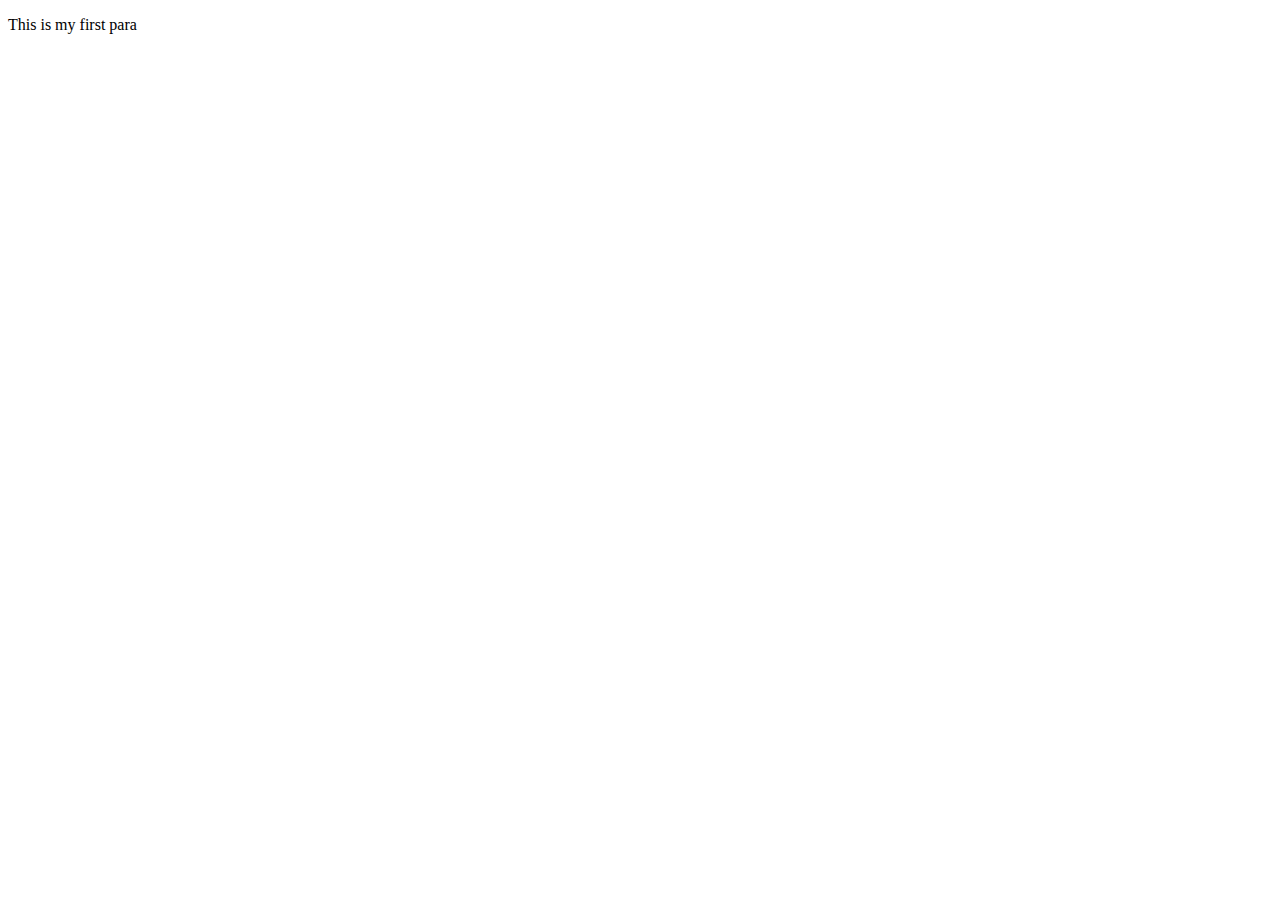
==== LEVEL-1/TASK-2/index.html @ 6a71dd06 "Update index.html" ====
<!DOCTYPE html>
<html lang="en">
<head>
    <meta charset="UTF-8">
    <meta name="viewport" content="width=device-width, initial-scale=1.0">
    <title>Document</title>
</head>
<body>

    <p>This is my first para</p>
    
</body>
</html>
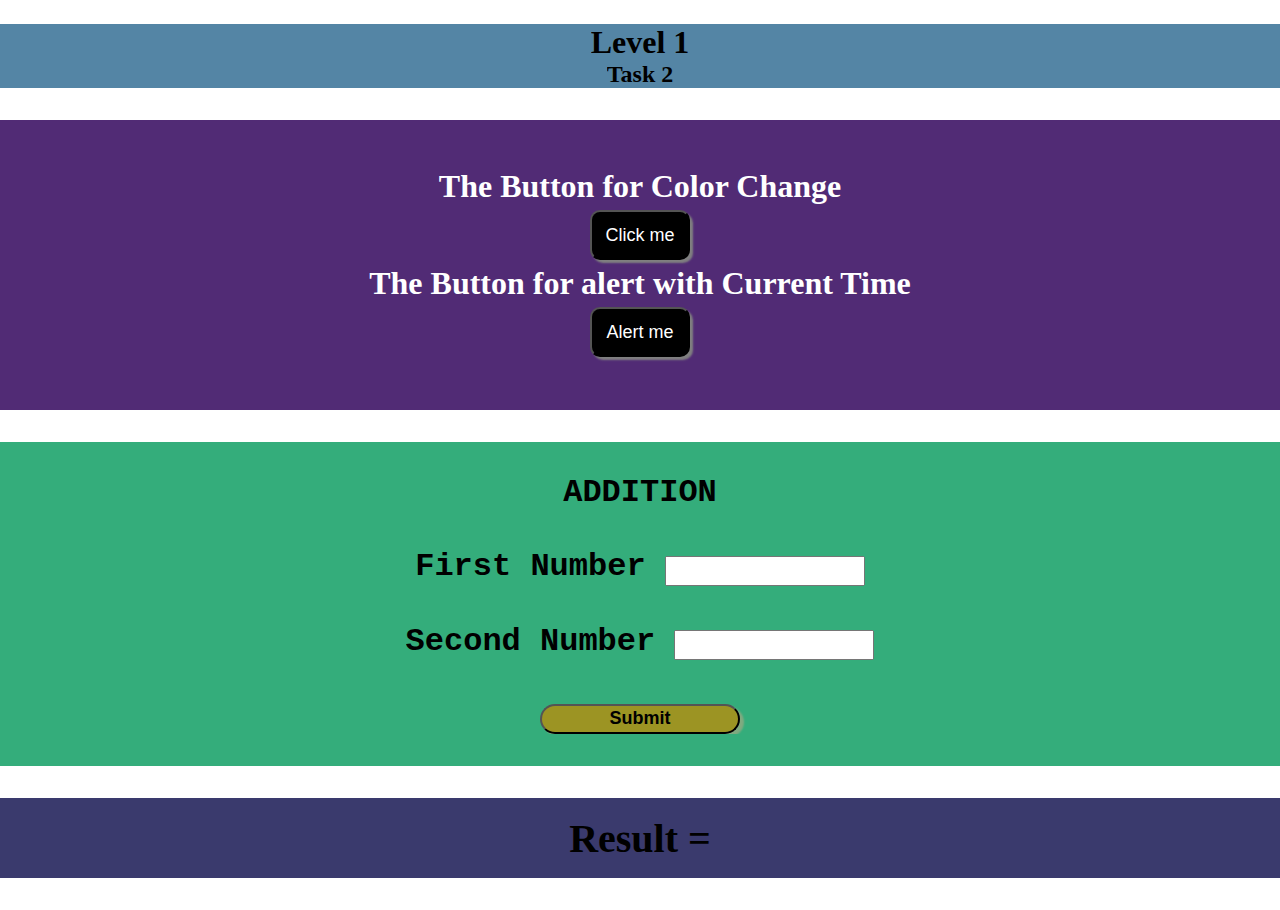
==== commit 1c43a40b: "Commit" ====
--- a/LEVEL-1/TASK-2/index.html
+++ b/LEVEL-1/TASK-2/index.html
@@ -3,11 +3,135 @@
 <head>
     <meta charset="UTF-8">
     <meta name="viewport" content="width=device-width, initial-scale=1.0">
-    <title>Document</title>
+    <title>Task2</title>
+    <style>
+        *{
+            box-sizing: border-box;
+            padding: 0;
+            margin: 0;
+            overflow-x: hidden;
+        }
+        .heading{
+            margin-top: 1.5rem;
+            height: auto;
+            width: 100%;
+            background-color: rgb(84, 133, 165);
+            display: flex;
+            align-items: center;
+            justify-content: center;
+            flex-direction: column;
+        }
+        .functions{
+            margin-top: 2rem;
+            height: auto;
+            width: 100%;
+            background-color: rgb(81, 43, 117);
+            color: white;
+            padding: 3rem;
+        }
+        .content1{
+            text-align: center;
+        }
+        .color_changing p{
+            font-size: xx-large;
+            font-weight: bold;
+        }
+        .time p{
+            font-size: xx-large;
+            font-weight: bold;
+        }
+        .clicker1, .clicker2{
+            color: rgb(255, 255, 255);
+            background-color: rgb(0, 0, 0);
+            padding: 10px;
+            margin: 5px;
+            border-radius: 10px;
+            height: 50px;
+            width: 100px;
+            font-size: large;
+            box-shadow: 3px 3px 2px gray;
+        }
+        #sec{
+            margin-top: 2rem;
+            margin-bottom: 2rem;
+            width: 100%;
+            height: auto;
+            display: flex;
+            align-items: center;
+            justify-content: center;
+            padding: 2rem;
+            font-size: 2rem;
+            font-weight: bold;
+            color: black;
+            background-color: rgb(52, 173, 123);
+            font-family: "Courier New", Courier, monospace;
+            text-align: center;
+        }
+        .Result{
+            text-align: center;
+            width: 100%;
+            height: 80px;
+            background-color: rgb(58, 58, 109);
+            margin-top: 2rem;
+            margin-bottom: 2rem;
+            display: flex;
+            justify-content: center;
+            align-items: center;
+            font-size: 2.5rem;
+            font-weight: bold;
+        }
+        .clicker{
+            height: 50px;
+            width: 200px;
+            font-size: large;
+            font-weight: bold;
+            background-color: rgb(156, 148, 35);
+            border-radius: 1.1rem;
+            box-shadow: 4px 3px 2px rgb(128, 170, 128);
+        }
+        .calculator input{
+            height: 30px;
+            width: 200px;
+        }
+    </style>
 </head>
+
 <body>
+    <div class="heading">
+        <h1>Level 1</h1>
+        <h2>Task 2</h2>
+    </div>
 
-    <p>This is my first para</p>
-    
+    <div class="functions">
+        <div class="content1">
+            <div class="color_changing">
+                <p>The Button for Color Change</p>
+                <button class="clicker1">Click me</button>
+            </div>
+        
+            <div class="time">
+                <p>The Button for alert with Current Time</p>
+                <button class="clicker2">Alert me</button>
+            </div>
+        </div>
+    </div>
+
+    <section id="sec">
+        <form class="calculator">
+            <p>ADDITION</p><br>
+            <label for="first_number">First Number</label>
+            <input type="number" id="first_number"><br><br>
+            <label for="second_number">Second Number</label>
+            <input type="number" id="second_number"><br><br>
+            <input type="submit" class="clicker">
+        </form>
+    </section>
+
+    <div class="Result">
+        <p>Result =  </p>
+    </div>
+
+    <script src="index.js"></script>
 </body>
+
 </html>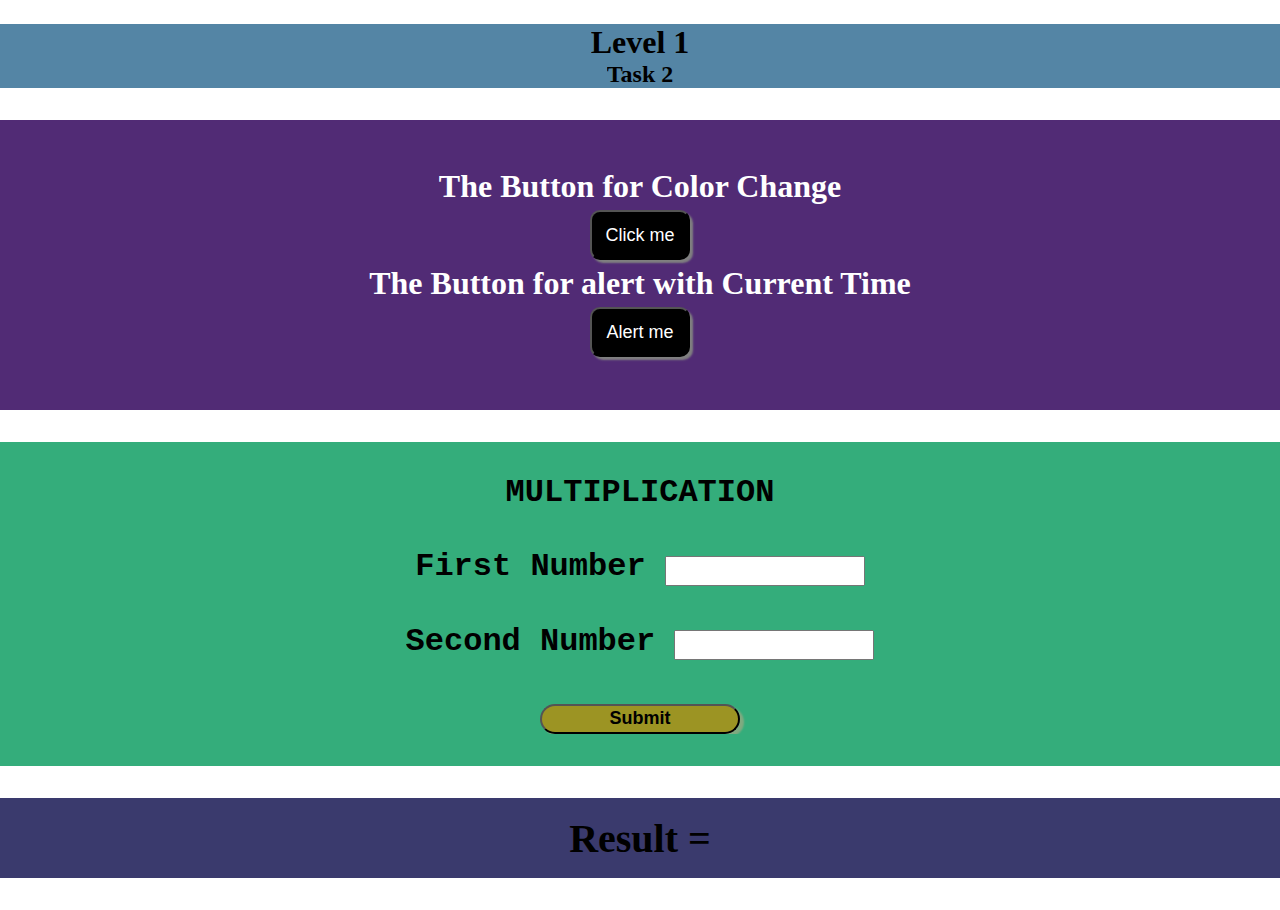
==== commit f2d309fd: "Commit" ====
--- a/LEVEL-1/TASK-2/index.html
+++ b/LEVEL-1/TASK-2/index.html
@@ -118,7 +118,7 @@
 
     <section id="sec">
         <form class="calculator">
-            <p>ADDITION</p><br>
+            <p>MULTIPLICATION</p><br>
             <label for="first_number">First Number</label>
             <input type="number" id="first_number"><br><br>
             <label for="second_number">Second Number</label>
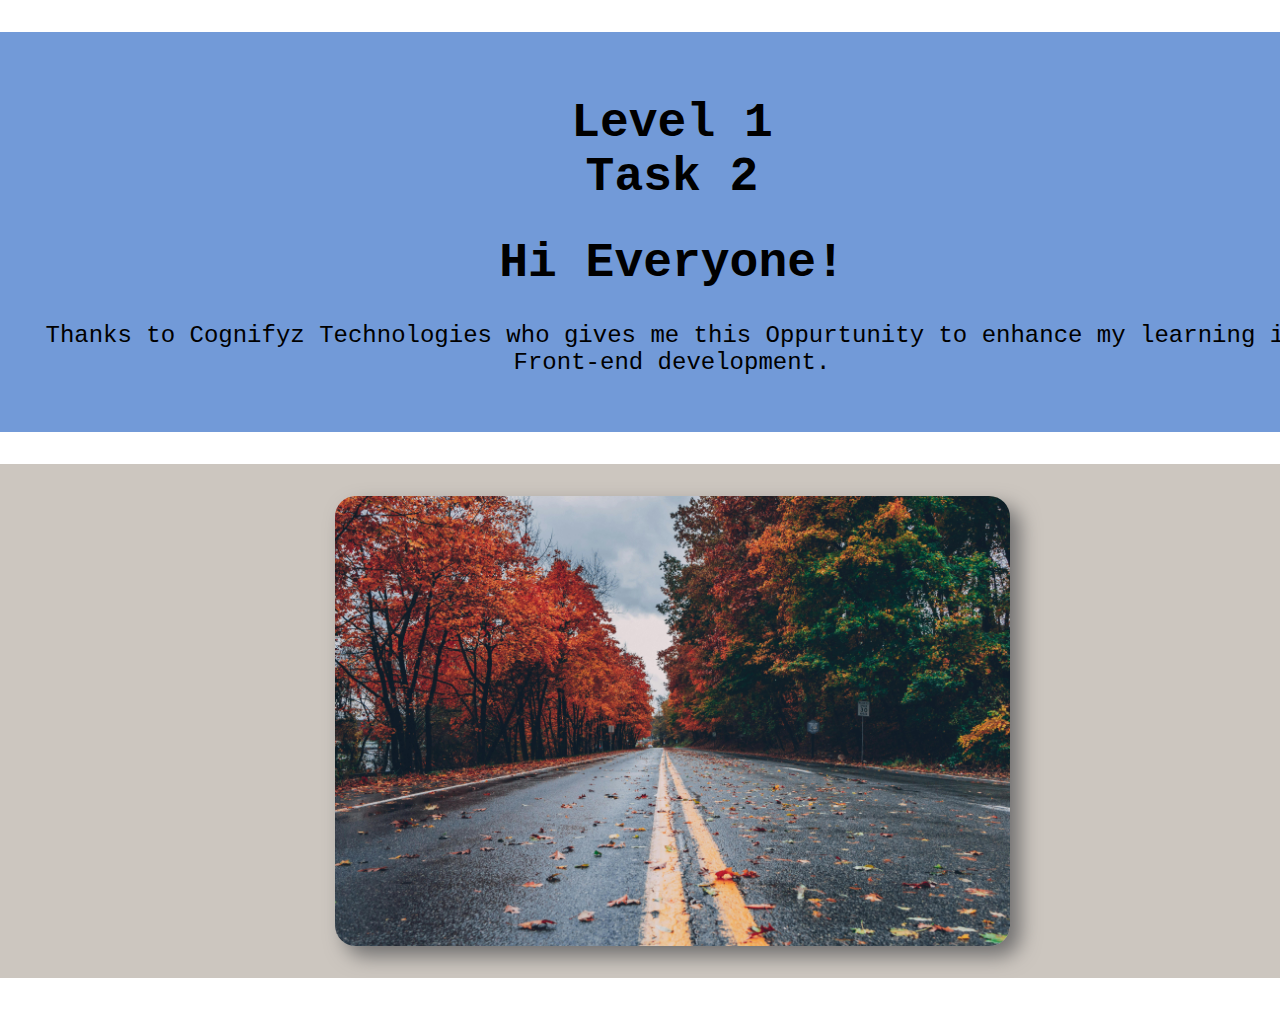
==== commit 1ed60217: "Commit" ====
--- a/LEVEL-1/TASK-2/index.html
+++ b/LEVEL-1/TASK-2/index.html
@@ -1,57 +1,27 @@
 <!DOCTYPE html>
 <html lang="en">
 <head>
-    <meta charset="UTF-8">
-    <meta name="viewport" content="width=device-width, initial-scale=1.0">
-    <title>Task2</title>
+    <meta charset="UTF-8"/>
+    <meta name="viewport" content="width=device-width, initial-scale=1.0"/>
+    <title>Task 2</title>
     <style>
-        *{
-            box-sizing: border-box;
+        body{
+            margin: 0;
             padding: 0;
-            margin: 0;
             overflow-x: hidden;
         }
-        .heading{
-            margin-top: 1.5rem;
+        #sec1{
+            margin-top: 2rem;
+            width: 100%;
             height: auto;
-            width: 100%;
-            background-color: rgb(84, 133, 165);
-            display: flex;
-            align-items: center;
-            justify-content: center;
-            flex-direction: column;
+            text-align: center;
+            font-size: 1.5rem;
+            padding: 2rem;
+            background-color: rgba(57, 114, 201, 0.712);
+            color: black;
+            font-family: "Courier New", Courier, monospace;
         }
-        .functions{
-            margin-top: 2rem;
-            height: auto;
-            width: 100%;
-            background-color: rgb(81, 43, 117);
-            color: white;
-            padding: 3rem;
-        }
-        .content1{
-            text-align: center;
-        }
-        .color_changing p{
-            font-size: xx-large;
-            font-weight: bold;
-        }
-        .time p{
-            font-size: xx-large;
-            font-weight: bold;
-        }
-        .clicker1, .clicker2{
-            color: rgb(255, 255, 255);
-            background-color: rgb(0, 0, 0);
-            padding: 10px;
-            margin: 5px;
-            border-radius: 10px;
-            height: 50px;
-            width: 100px;
-            font-size: large;
-            box-shadow: 3px 3px 2px gray;
-        }
-        #sec{
+        #sec2{
             margin-top: 2rem;
             margin-bottom: 2rem;
             width: 100%;
@@ -60,78 +30,30 @@
             align-items: center;
             justify-content: center;
             padding: 2rem;
-            font-size: 2rem;
-            font-weight: bold;
-            color: black;
-            background-color: rgb(52, 173, 123);
-            font-family: "Courier New", Courier, monospace;
-            text-align: center;
+            background-color: rgb(204, 198, 191);
         }
-        .Result{
-            text-align: center;
-            width: 100%;
-            height: 80px;
-            background-color: rgb(58, 58, 109);
-            margin-top: 2rem;
-            margin-bottom: 2rem;
-            display: flex;
-            justify-content: center;
-            align-items: center;
-            font-size: 2.5rem;
-            font-weight: bold;
-        }
-        .clicker{
-            height: 50px;
-            width: 200px;
-            font-size: large;
-            font-weight: bold;
-            background-color: rgb(156, 148, 35);
-            border-radius: 1.1rem;
-            box-shadow: 4px 3px 2px rgb(128, 170, 128);
-        }
-        .calculator input{
-            height: 30px;
-            width: 200px;
+        #sec2 img{
+            border-radius: 1.3rem;
+            box-shadow: 10px 10px 20px rgb(112, 111, 111);
         }
     </style>
 </head>
 
 <body>
-    <div class="heading">
-        <h1>Level 1</h1>
-        <h2>Task 2</h2>
-    </div>
 
-    <div class="functions">
-        <div class="content1">
-            <div class="color_changing">
-                <p>The Button for Color Change</p>
-                <button class="clicker1">Click me</button>
-            </div>
-        
-            <div class="time">
-                <p>The Button for alert with Current Time</p>
-                <button class="clicker2">Alert me</button>
-            </div>
-        </div>
-    </div>
-
-    <section id="sec">
-        <form class="calculator">
-            <p>MULTIPLICATION</p><br>
-            <label for="first_number">First Number</label>
-            <input type="number" id="first_number"><br><br>
-            <label for="second_number">Second Number</label>
-            <input type="number" id="second_number"><br><br>
-            <input type="submit" class="clicker">
-        </form>
+    <section id="sec1">
+        <h1> Level 1
+            <br/>
+            Task 2
+        </h1>
+        <h1>Hi Everyone!</h1>
+        <p class="para">Thanks to Cognifyz Technologies who gives me this Oppurtunity to enhance my learning in Front-end development.</p>
     </section>
 
-    <div class="Result">
-        <p>Result =  </p>
-    </div>
+    <section id="sec2">
+        <img src="image1.jpg" height="450px">
+    </section>
 
-    <script src="index.js"></script>
 </body>
 
 </html>